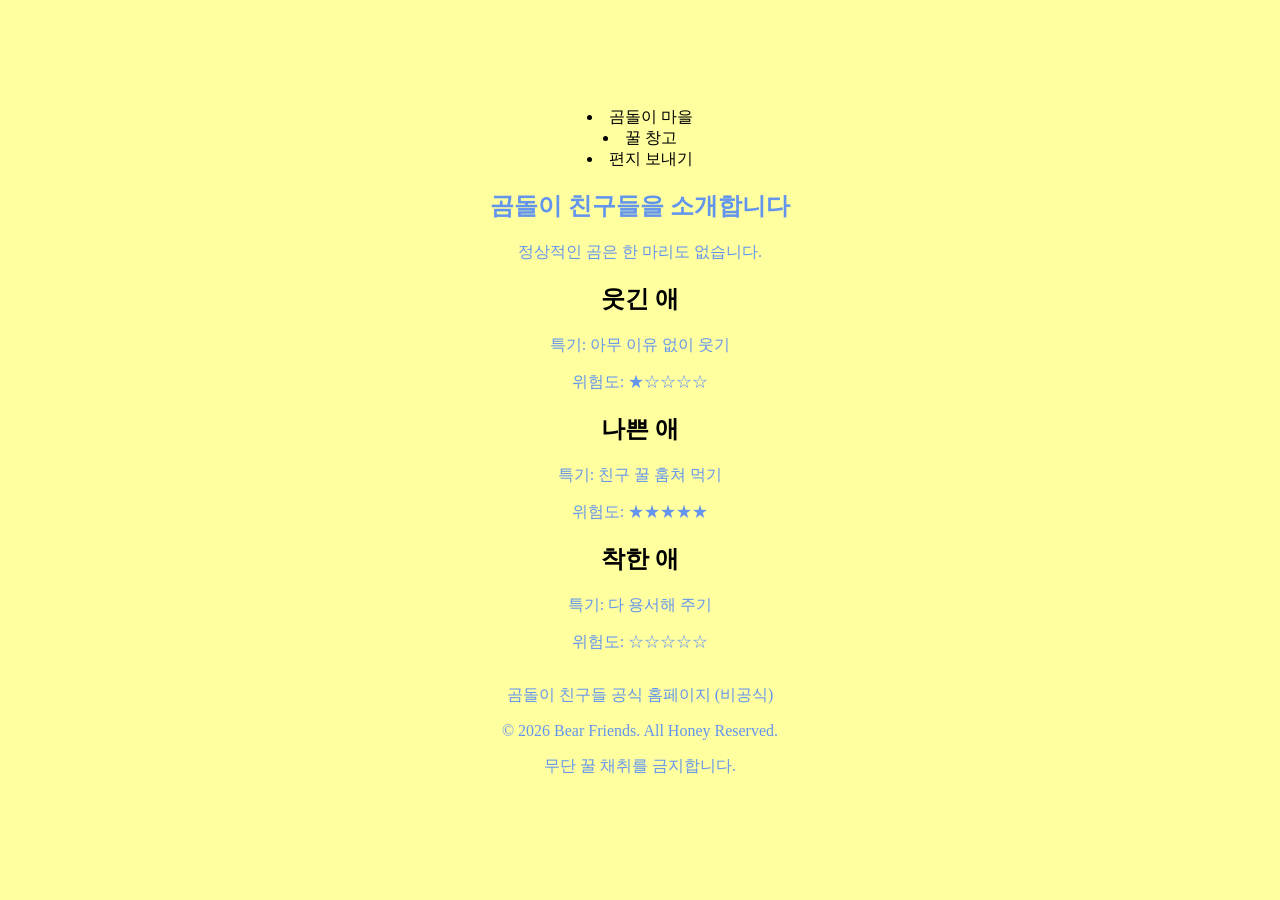
==== description.html @ f96beb20 "Add files via upload" ====
<!DOCTYPE html>
<html lang="ko">
<head>
    <link rel="stylesheet" href="css/style.css">

    <meta charset="UTF-8">
    <meta name="viewport" content="width=device-width, initial-scale=1.0">
    <title>곰돌이 친구들 소개</title>
</head>
<body>
    <header>
        <nav>
            <li>곰돌이 마을</li>
            <li>꿀 창고</li>
            <li>편지 보내기</li>
        </nav>
    </header>

    <section>
        <h1>곰돌이 친구들을 소개합니다</h1>
        <p>정상적인 곰은 한 마리도 없습니다.</p>

        <div class="bear-card">
            <h2>웃긴 애</h2>
            <p>특기: 아무 이유 없이 웃기</p>
            <p>위험도: ★☆☆☆☆</p>
        </div>

        <div class="bear-card">
            <h2>나쁜 애</h2>
            <p>특기: 친구 꿀 훔쳐 먹기</p>
            <p>위험도: ★★★★★</p>
        </div>

        <div class="bear-card">
            <h2>착한 애</h2>
            <p>특기: 다 용서해 주기</p>
            <p>위험도: ☆☆☆☆☆</p>
        </div>

    </section>

    <footer>
        <p>곰돌이 친구들 공식 홈페이지 (비공식)</p>
        <p>© 2026 Bear Friends. All Honey Reserved.</p>
        <p>무단 꿀 채취를 금지합니다.</p>
    </footer>
</body>
</html>
---- css/style.css ----
body {
    display: flex;
    flex-direction: column;
    justify-content: center;
    align-items: center;
    min-height: 100vh;
    margin: 0;
    text-align: center;
    
    background-color: rgb(255, 255, 160);
}

.mainimg {
    width: 500px;
    height: auto;
}

.imgbox {
    
    width: 500px;
    margin-top: 5px;
}

.imgbox img {
    width: calc((100% - 10px) / 3);
    aspect-ratio: 1 / 1;
    object-fit: cover;
}


h1,
h4 {
    color: cornflowerblue;
}

p   {
    color: cornflowerblue;
    font-weight: 500;
}

a   {
    text-decoration: none;
    color: palegreen;
    background-color: palevioletred;
    padding: 10px 30px;
    font-weight: 500;

}

a:hover{
    color:  palevioletred;
    background-color: palegreen;
}






article input,
article select {
    box-sizing: border-box;
    width: 320px;
    height: 52px;
    padding: 14px 18px;

    border: 2px solid #ffd1df;
    border-radius: 20px;
    background-color: #fff5f8;

    font-size: 16px;
    color: #555;
}


article input:focus,
article select:focus {
    outline: none;
    border-color: #ff8fb3;
    box-shadow: 0 0 0 4px #ffe3ed;
}


.save-btn {
    margin-top: 24px;
    padding: 14px 40px;
    border: none;
    border-radius: 20px;
    background-color: #ff8fb3;
    color: white;
    font-size: 16px;
    font-weight: 700;
    box-shadow: 0 4px 0 #e97599;
}

.save-btn:active {
    transform: translateY(4px);
    box-shadow: none;
}
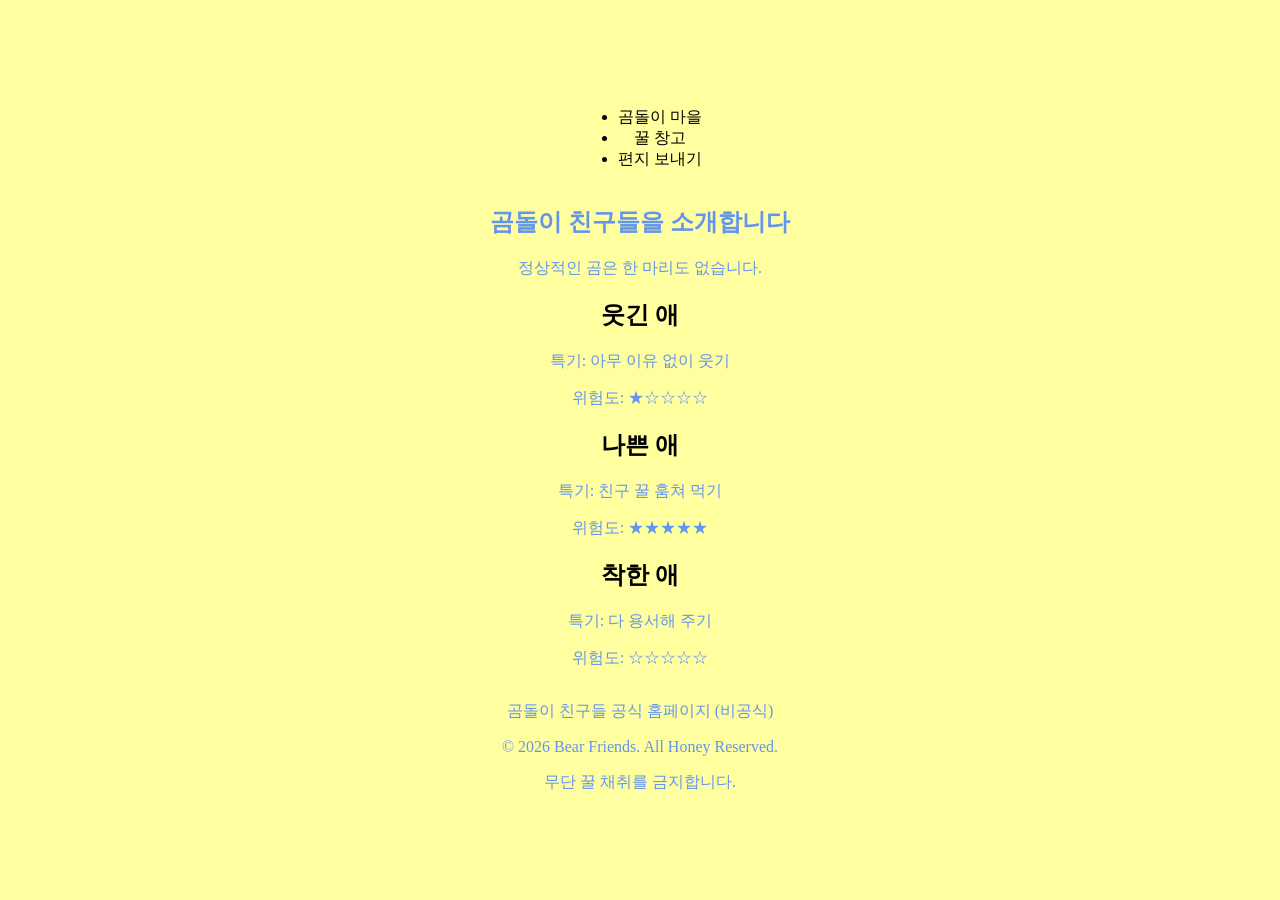
==== commit 813ea107: "Refactor navigation to use unordered list Updated navigation structure and added unordered list for " ====
--- a/description.html
+++ b/description.html
@@ -10,9 +10,11 @@
 <body>
     <header>
         <nav>
-            <li>곰돌이 마을</li>
-            <li>꿀 창고</li>
-            <li>편지 보내기</li>
+            <ul>
+                <li>곰돌이 마을</li>
+                <li>꿀 창고</li>
+                <li>편지 보내기</li>
+            </ul>
         </nav>
     </header>
 
@@ -46,4 +48,4 @@
         <p>무단 꿀 채취를 금지합니다.</p>
     </footer>
 </body>
-</html>+</html>
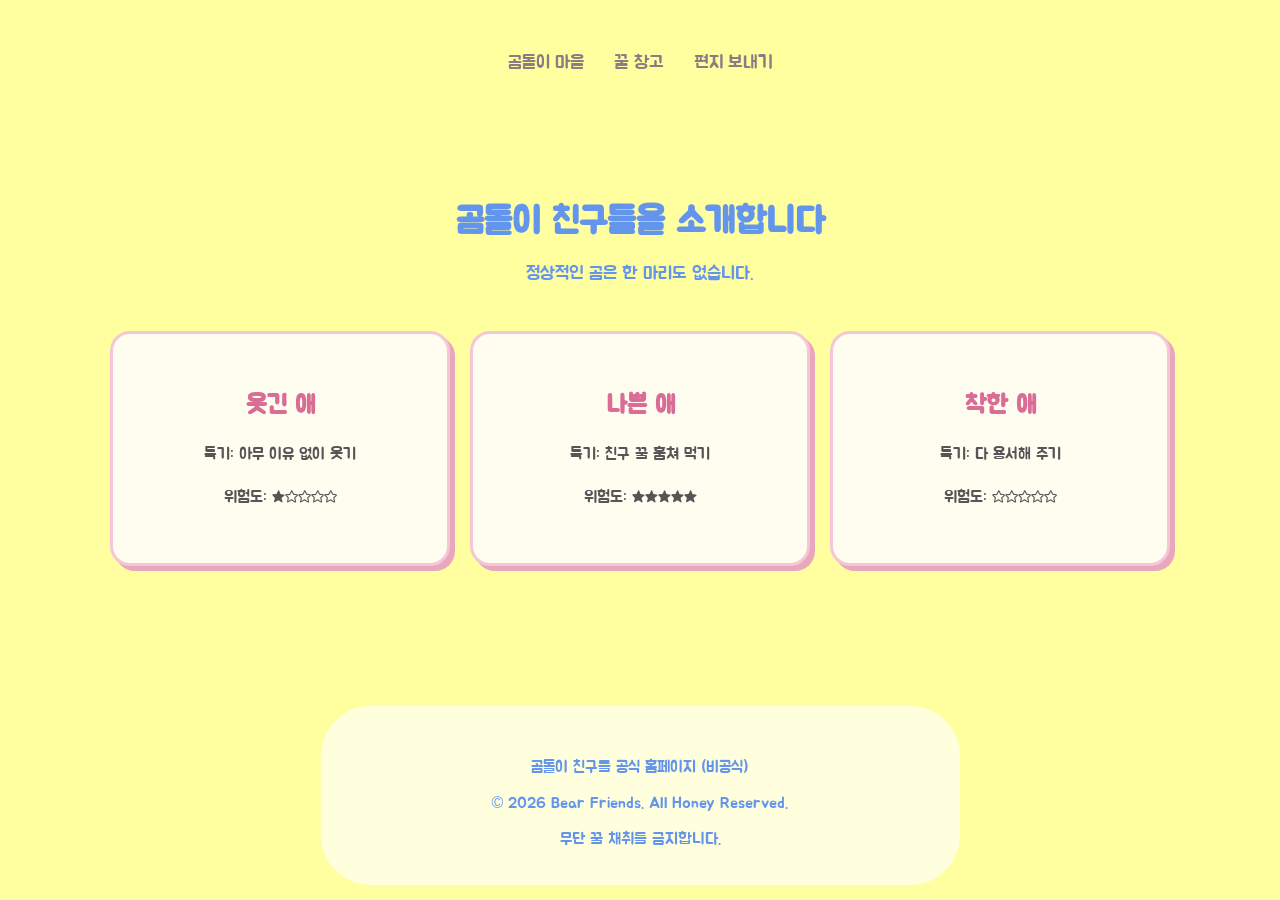
==== commit de0e8e0e: "Update bear website" ====
--- a/description.html
+++ b/description.html
@@ -7,13 +7,13 @@
     <meta name="viewport" content="width=device-width, initial-scale=1.0">
     <title>곰돌이 친구들 소개</title>
 </head>
-<body>
+<body class="description-page">
     <header>
         <nav>
             <ul>
-                <li>곰돌이 마을</li>
-                <li>꿀 창고</li>
-                <li>편지 보내기</li>
+                <li><a href="./index.html">곰돌이 마을</a></li>
+                <li><a href="./test.html">꿀 창고</a></li>
+                <li><a href="./question.html">편지 보내기</a></li>
             </ul>
         </nav>
     </header>
@@ -22,23 +22,27 @@
         <h1>곰돌이 친구들을 소개합니다</h1>
         <p>정상적인 곰은 한 마리도 없습니다.</p>
 
-        <div class="bear-card">
-            <h2>웃긴 애</h2>
-            <p>특기: 아무 이유 없이 웃기</p>
-            <p>위험도: ★☆☆☆☆</p>
+
+        <div class="bear-list">
+            <div class="bear-card">
+                <h2>웃긴 애</h2>
+                <p>특기: 아무 이유 없이 웃기</p>
+                <p>위험도: ★☆☆☆☆</p>
+            </div>
+
+            <div class="bear-card">
+                <h2>나쁜 애</h2>
+                <p>특기: 친구 꿀 훔쳐 먹기</p>
+                <p>위험도: ★★★★★</p>
+            </div>
+
+            <div class="bear-card">
+                <h2>착한 애</h2>
+                <p>특기: 다 용서해 주기</p>
+                <p>위험도: ☆☆☆☆☆</p>
+            </div>            
         </div>
 
-        <div class="bear-card">
-            <h2>나쁜 애</h2>
-            <p>특기: 친구 꿀 훔쳐 먹기</p>
-            <p>위험도: ★★★★★</p>
-        </div>
-
-        <div class="bear-card">
-            <h2>착한 애</h2>
-            <p>특기: 다 용서해 주기</p>
-            <p>위험도: ☆☆☆☆☆</p>
-        </div>
 
     </section>
 
--- a/css/style.css
+++ b/css/style.css
@@ -1,4 +1,8 @@
+/* 공통 */
+@import url('https://fonts.googleapis.com/css2?family=Jua&display=swap');
+
 body {
+    font-family: 'Jua', sans-serif;
     display: flex;
     flex-direction: column;
     justify-content: center;
@@ -10,6 +14,17 @@
     background-color: rgb(255, 255, 160);
 }
 
+h1,h2,h3,h4,label
+{
+    color: cornflowerblue;
+}
+
+p   {
+    color: cornflowerblue;
+    font-weight: 500;
+}
+
+/* 사진보기 페이지 */
 .mainimg {
     width: 500px;
     height: auto;
@@ -28,33 +43,100 @@
 }
 
 
-h1,
-h4 {
-    color: cornflowerblue;
-}
-
-p   {
-    color: cornflowerblue;
+/* 메인 ㅍㅔ이지 */
+img{
+    border-radius: 50px;
+}
+
+.main-buttons{
+    display: flex;
+    justify-content: center;
+    gap: 10px;
+}
+
+.main-btn   {
+    text-decoration: none;
+    color: rgb(237, 243, 237);
+    background-color: palevioletred;
+    padding: 14px 30px;
     font-weight: 500;
-}
-
-a   {
-    text-decoration: none;
-    color: palegreen;
-    background-color: palevioletred;
-    padding: 10px 30px;
-    font-weight: 500;
-
-}
-
-a:hover{
-    color:  palevioletred;
-    background-color: palegreen;
-}
-
-
-
-
+    border-radius: 30px;
+}
+
+.main-btn:hover{
+    color:  rgb(253, 253, 253);
+    background-color: rgb(205, 91, 129);
+}
+
+
+
+
+footer {
+    width: 639px;
+    box-sizing: border-box;
+    background-color: #ffffdd;
+    padding: 35px 20px 20px;
+    margin-top: 80px;
+    text-align: center;
+    border-radius: 50px;
+}
+
+/* 만든사람, 사진제공 */
+.footer-info {
+    display: flex;
+    justify-content: center;
+    gap: 60px;
+}
+
+/* 아래 정보 */
+.footer-item {
+    display: flex;
+    flex-direction: column;
+    align-items: center;
+    gap: 10px;
+}
+
+/* 아이콘 + 제목 */
+.footer-title {
+    display: flex;
+    align-items: center;
+    gap: 8px;
+}
+
+.footer-title svg {
+    width: 20px;
+    height: 20px;
+}
+
+.footer-title strong {
+    font-size: 15px;
+    color: #333;
+}
+
+/* 이름 및 출처 */
+.footer-item p {
+    margin: 0;
+    font-size: 14px;
+    color: #666;
+}
+
+/* 저작권 */
+.copyright {
+    margin: 30px 0 0;
+    padding-top: 15px;
+    border-top: 1px solid #ddddbb;
+    font-size: 12px;
+    color: #777;
+}
+
+
+
+/* 대답해줘 페이지*/
+label{
+    display: block;
+    padding: 20px 0;
+    font-weight: 600;
+}
 
 
 article input,
@@ -82,6 +164,7 @@
 
 
 .save-btn {
+    text-decoration: none;
     margin-top: 24px;
     padding: 14px 40px;
     border: none;
@@ -99,3 +182,89 @@
 }
 
 
+/* 친구 소개 페이지 */
+/* 상단 메뉴 */
+.description-page header {
+    width: 100%;
+    box-sizing: border-box;
+    padding: 20px;
+}
+
+.description-page nav ul {
+    display: flex;
+    justify-content: center;
+    gap: 30px;
+    padding: 0;
+    list-style: none;
+}
+
+
+.description-page nav a {
+    text-decoration: none;
+    color: #8a7d81;
+    font-size: 18px;
+}
+
+.description-page nav a:hover {
+    color: rgb(2, 2, 2);
+}
+
+/* 소개 영역 */
+.description-page section {
+    width: 100%;
+    max-width: 1100px;
+    box-sizing: border-box;
+    padding: 60px 20px;
+}
+
+.description-page h1 {
+    font-size: 36px;
+    margin-bottom: 12px;
+}
+
+.description-page section > p {
+    font-size: 18px;
+    margin-bottom: 45px;
+}
+
+.bear-list {
+    display: flex;
+    justify-content: center;
+    gap: 20px;
+}
+
+/* 개별 곰돌이 카드 */
+.bear-card {
+    flex: 1;
+    min-width: 0;
+    background-color: #fffdf0;
+    border: 3px solid #f5c6d6;
+    border-radius: 20px;
+
+    padding: 35px 20px;
+
+    box-shadow: 5px 5px 0 #e8a7bc;
+    transition: transform 0.2s;
+}
+
+.bear-card:hover {
+    transform: translateY(-6px);
+}
+
+
+
+/* 카드 제목 */
+.bear-card h2 {
+    font-size: 25px;
+    color: #d96d95;
+    margin-bottom: 20px;
+}
+
+/* 카드 설명 */
+.bear-card p {
+    font-size: 16px;
+    color: #555;
+    line-height: 1.7;
+}
+
+
